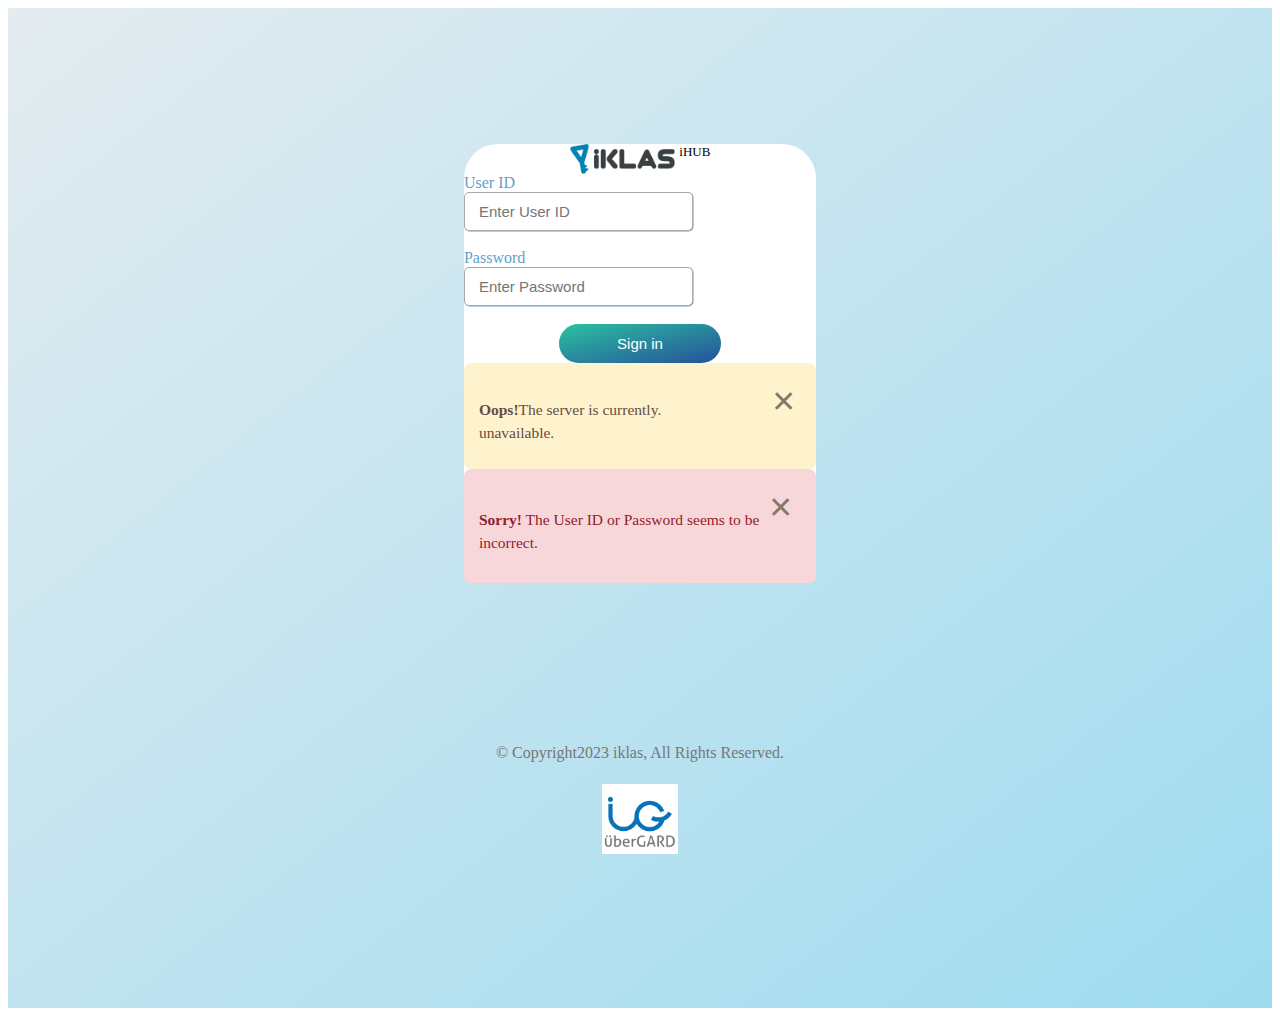
==== error_msg.html @ 4f3d8993 "Completed error message page and responsive" ====
<!doctype html>
<html lang="en">

<head>

    <!-- Required meta tags -->
    <meta charset="utf-8">
    <meta name="viewport" content="width=device-width, initial-scale=1">
    <link rel="stylesheet" href="https://cdnjs.cloudflare.com/ajax/libs/font-awesome/6.2.0/css/all.min.css" integrity="sha512-xh6O/CkQoPOWDdYTDqeRdPCVd1SpvCA9XXcUnZS2FmJNp1coAFzvtCN9BmamE+4aHK8yyUHUSCcJHgXloTyT2A==" crossorigin="anonymous" referrerpolicy="no-referrer"
    />



    <!-- Bootstrap CSS -->
    <link href="https://cdn.jsdelivr.net/npm/bootstrap@5.0.2/dist/css/bootstrap.min.css" rel="stylesheet" integrity="sha384-EVSTQN3/azprG1Anm3QDgpJLIm9Nao0Yz1ztcQTwFspd3yD65VohhpuuCOmLASjC" crossorigin="anonymous">

    <!-- style_sheet -->
    <link rel="stylesheet" type="text/css" href="./assest/css/error_msg.css">
    <title>iklas_error_msg</title>
</head>

<body>
    <root>
        <main>
            <div id="sign_in_page">
                <div class="container-fluid">
                    <div class="row">
                        <div class="col-12">
                            <div class="container sign_in_box">
                                <div class="row">
                                    <div class="col-sm-4">
                                        <div class="card">
                                            <div class="sign_img mt-5">
                                                <img src="./images/logo.png " alt="logo ">&nbsp;<span class="ihub">iHUB</span>
                                            </div>
                                            <div class="card-body">
                                                <form>
                                                    <label for="username" class="mb-2 lead">User ID</label><br>
                                                    <input type="text" id="username" name="username" placeholder="Enter User ID" class="border_input w-100"><br><br>

                                                    <label for="password" class="mb-2 lead">Password</label><br>
                                                    <input type="password" id="password" name="password" placeholder="Enter Password" class="border_input w-100"><br><br>

                                                    <div class="button mb-3">
                                                        <input type="submit" value="Sign in">
                                                    </div>
                                                    <!-- <button type="button" class="btn">Sign in</button> -->
                                                </form>
                                                <div class="error_msg">
                                                    <div class="error_oops">
                                                        <div class="error_content">
                                                            <p><span>Oops!</span>The server is currently.<br>unavailable.</p>
                                                            <button class="close">&times;</button>
                                                        </div>
                                                    </div>
                                                </div>
                                                <div class="error_2 mt-3 mb-4">
                                                    <div class="error_sorry">
                                                        <div class="error_content">
                                                            <p><span>Sorry!</span> The User ID or Password seems to be<br>incorrect.</p>
                                                            <button class="close_2">&times;</button>
                                                        </div>
                                                    </div>
                                                </div>
                                            </div>
                                        </div>
                                    </div>
                                </div>
                            </div>
                        </div>
                        <div class="col-12 mt-4">
                            <div class="row">
                                <div class="copyright">
                                    <p>&copy; Copyright2023 iklas, All Rights Reserved.</p>
                                    <div class="ubergard_logo">
                                        <img src="./images/ubergard_logo.png" alt="ubergard_logo">
                                    </div>
                                </div>
                            </div>
                        </div>

                    </div>
                </div>
            </div>
        </main>
    </root>
</body>

</html>
---- assest/css/error_msg.css ----
/* -------------error_msg_page------------- */

#sign_in_page {
    height: 1000px;
    display: flex;
    justify-content: center;
    align-items: center;
    background: linear-gradient(to bottom right, #e4ecef, #9edbf0);
}

.sign_in_box {
    margin-bottom: 170px;
}

.card {
    border-radius: 34px;
    background-color: #ffffff;
}

.sign_img {
    display: flex;
    justify-content: center;
}

.sign_img img {
    max-width: 30%;
}

.sign_img img span {
    font-size: 14px;
}

.ihub {
    font-size: 13px;
}

.border_input {
    border: 1px solid #b3ebff;
    border-radius: 5px;
    padding: 5px 14px;
    font-size: 15px;
    border: 1px solid #aaa;
    box-shadow: 0.5px 0.5px #61a3c8;
    line-height: 27px;
}

.card-body label {
    color: #61a3c8;
}

.button {
    text-align: center;
}

.button input {
    background: linear-gradient(to bottom right, #2bc1a1, #265199);
    border: none;
    border-radius: 30px;
    width: 46%;
    padding: 4px;
    font-size: 15px;
    color: #fff;
    line-height: 31px;
}

.copyright {
    text-align: center;
    line-height: 0.1px;
}

.copyright p {
    color: #777777;
}

.error_msg {
    background-color: #fff3cd;
    padding: 15px;
    border-radius: 7px
}

.error_oops {
    color: #664d44;
    line-height: 23px;
    margin-bottom: -11px;
}

.error_oops span {
    font-weight: bold;
}

.error_2 {
    background-color: #f8d7da;
    padding: 15px;
    border-radius: 7px;
}

.error_sorry {
    color: #932029;
    line-height: 23px;
    margin-bottom: -11px;
}

.error_sorry span {
    font-weight: bold;
}


/* buttons */

.error_content {
    display: flex;
    align-items: center;
}

.error_content p {
    flex-grow: 1;
}

.close {
    /* position: absolute;
    right: 15px;
    background: transparent;
    border: none;
    font-size: 39px;
    color: #807a67;
    cursor: pointer;
    bottom: 204px; */
    background: transparent;
    border: none;
    font-size: 39px;
    color: #807a67;
    cursor: pointer;
    margin-bottom: 41px;
}

.close_2 {
    background: transparent;
    border: none;
    font-size: 39px;
    color: #807a67;
    cursor: pointer;
    margin-bottom: 62px;
}


/* media quarries */

@media all and (min-width: 768px) {
    .card {
        left: 106%;
    }
    .close {
        padding-left: 111px;
    }
    .error_content p {
        font-size: 15.5px;
    }
    .close_2 {
        padding-right: 9px;
        margin-bottom: 49px;
    }
}
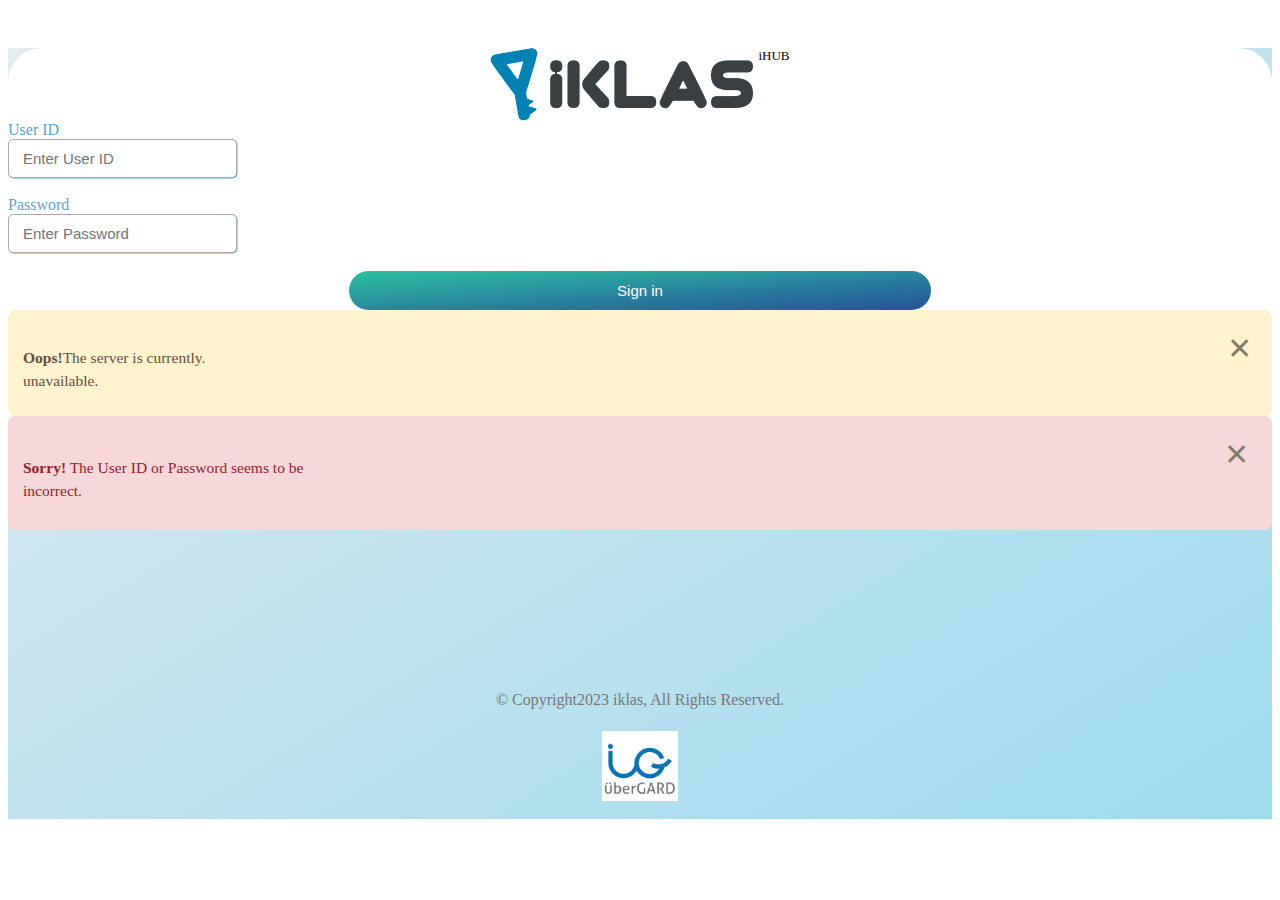
==== commit c7d0c38e: "completed nav section in nav page" ====
--- a/error_msg.html
+++ b/error_msg.html
@@ -68,17 +68,14 @@
                                 </div>
                             </div>
                         </div>
-                        <div class="col-12 mt-4">
-                            <div class="row">
-                                <div class="copyright">
-                                    <p>&copy; Copyright2023 iklas, All Rights Reserved.</p>
-                                    <div class="ubergard_logo">
-                                        <img src="./images/ubergard_logo.png" alt="ubergard_logo">
-                                    </div>
-                                </div>
-                            </div>
-                        </div>
 
+                    </div>
+                </div>
+                <!-- footer -->
+                <div class="copyright">
+                    <p>&copy; Copyright2023 iklas, All Rights Reserved.</p>
+                    <div class="ubergard_logo">
+                        <img src="./images/ubergard_logo.png" alt="ubergard_logo">
                     </div>
                 </div>
             </div>
--- a/assest/css/error_msg.css
+++ b/assest/css/error_msg.css
@@ -1,10 +1,6 @@
 /* -------------error_msg_page------------- */
 
 #sign_in_page {
-    height: 1000px;
-    display: flex;
-    justify-content: center;
-    align-items: center;
     background: linear-gradient(to bottom right, #e4ecef, #9edbf0);
 }
 
@@ -15,6 +11,7 @@
 .card {
     border-radius: 34px;
     background-color: #ffffff;
+    margin-top: 48px;
 }
 
 .sign_img {
